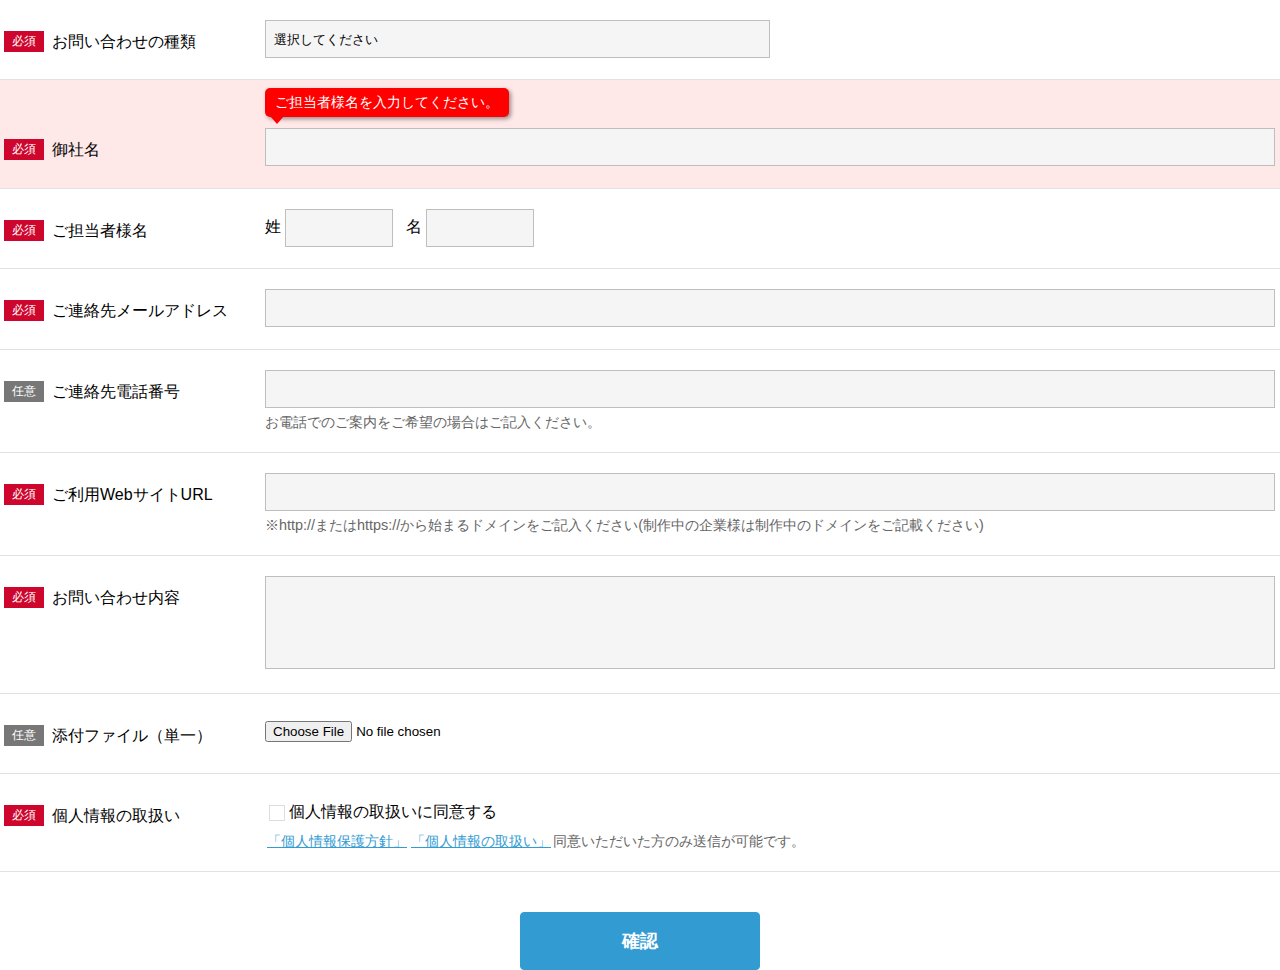
==== bluemonkey/index.html @ f92632be "途中まで" ====
<!DOCTYPE html>
<!--[if lt IE 7]> <html lang="ja" class="no-js lt-ie10 lt-ie9 lt-ie8 lt-ie7"> <![endif]-->
<!--[if IE 7]> <html lang="ja" class="no-js lt-ie10 lt-ie9 lt-ie8"> <![endif]-->
<!--[if IE 8]> <html lang="ja" class="no-js lt-ie10 lt-ie9"> <![endif]-->
<!--[if IE 9]> <html lang="ja" class="no-js lt-ie10"> <![endif]-->
<!--[if gt IE 8]><!--> <html lang="ja" class="no-js"> <!--<![endif]-->
<head>
    <meta charset="utf-8">
    <meta name="viewport" content="width=device-width, initial-scale=1.0">
    <meta name="turbolinks-cache-control" content="no-cache">
    <meta name="format-detection" content="telephone=no">
    <meta name="csrf-param" content="authenticity_token" />
    <meta name="csrf-token" content="z5Si4Jyp5bPPBnD6I92lVzn1S/KJ/e9f147sgrp0182VXot9FAfhXVZ542wyHaphEvsVX61nM7MD+rgbgrOFJA==" />
    <link rel="stylesheet" media="all" href="style.css" data-turbolinks-track="reload" />

    <title>BMマニュアルサイト：お問い合わせフォーム</title>

</head>
<body>

<div class="form-preview-wrap">
    <form class="preview-form-group" id="rc-form" enctype="multipart/form-data" action="https://contents.bownow.jp/forms/view/sid_20f5ca560e3580828c5d/5ba5b796-fdc8-4d0c-ac81-57e9bde95690" accept-charset="UTF-8" data-remote="true" method="post"><input name="utf8" type="hidden" value="&#x2713;" />
        <div id="form-fields">
            <input type="hidden" name="referer" id="referer" value="https://manual.bluemonkey.jp/contact.html" />
            <input type="hidden" name="title" id="title" value="お問い合わせ|CMS Blue Monkey 操作マニュアルサイト" />


            <div class="fields show-page clearfix">
                <dl class="form-preview-dl preview-single-select-1" id="contact-field-preview-7dc418b2-c2f5-4021-b706-d76ecf00e49f">
                    <dt>
                        <span class="preview-contact-required_label form-preview-reqiured">必須</span>
                        <span>お問い合わせの種類</span>
                    </dt>
                    <dd>
                        <select name="select-1" class="form-preview-input01"><option value="">選択してください</option><option value="no_option_管理画面について">管理画面について</option>
                            <option value="no_option_公開画面について">公開画面について</option>
                            <option value="no_option_ツール改善要望">ツール改善要望</option>
                            <option value="no_option_その他">その他</option></select>
                        <input type="hidden" name="select-1_key" class="hidden" />
                        <input type="hidden" name="select-1_key_value" class="hidden" />
                        <p class="form-preview-help-text"></p>
                        <p class="form-preview-alert-text"></p>
                    </dd>
                </dl>

                <dl class="form-preview-dl preview-company form-preview-haserror" id="contact-field-preview-4188331d-a423-4023-b0e0-ba51b37c63d0">
                    <dt>
                        <span class="preview-contact-required_label form-preview-reqiured">必須</span>
                        <span>御社名</span>
                    </dt>
                    <dd>
                        <input type="text" name="company_name" class="form-preview-input01" />
                        <p class="form-preview-help-text"></p>
                        <p class="form-preview-alert-text animated fadeInUp">ご担当者様名を入力してください。</p>
                    </dd>
                </dl>

                <dl class="form-preview-dl preview-user-name" id="contact-field-preview-f3450996-3b1c-45f8-a4a2-8e9e8dccdc90">
                    <dt>
                        <span class="preview-contact-required_label form-preview-reqiured">必須</span>
                        <span>ご担当者様名</span>
                    </dt>
                    <dd>
                        姓
                        <input type="text" name="family_name" class="form-preview-input01 form-preview-input01-half" style="width: 108px;" />
                        名
                        <input type="text" name="given_name" class="form-preview-input01 form-preview-input01-half" style="width: 108px;" />
                        <p class="form-preview-help-text"></p>
                        <p class="form-preview-alert-text"></p>
                    </dd>
                </dl>

                <dl class="form-preview-dl preview-email" id="contact-field-preview-21284cd1-82a6-4786-b2fb-92e6e3ad9f36">
                    <dt>
                        <span class="preview-contact-required_label form-preview-reqiured">必須</span>
                        <span>ご連絡先メールアドレス</span>
                    </dt>
                    <dd>
                        <input type="text" name="email" class="form-preview-input01" />
                        <p class="form-preview-help-text"></p>
                        <p class="form-preview-alert-text"></p>
                    </dd>
                </dl>

                <dl class="form-preview-dl preview-tel_no" id="contact-field-preview-8f951c52-8ac4-4ae7-a9e4-8abe0419353a">
                    <dt>
                        <span class="preview-contact-not_required_label form-preview-not-reqiured">任意</span>
                        <span>ご連絡先電話番号</span>
                    </dt>
                    <dd>
                        <input type="text" name="phone_number" class="form-preview-input01" />
                        <p class="form-preview-help-text">お電話でのご案内をご希望の場合はご記入ください。</p>
                        <p class="form-preview-alert-text"></p>
                    </dd>
                </dl>

                <dl class="form-preview-dl preview-website" id="contact-field-preview-4e95dce4-7f09-4435-8548-b17bf3144148">
                    <dt>
                        <span class="preview-contact-required_label form-preview-reqiured">必須</span>
                        <span>ご利用WebサイトURL</span>
                    </dt>
                    <dd>
                        <input type="text" name="web_site" class="form-preview-input01" />
                        <p class="form-preview-help-text">※http://またはhttps://から始まるドメインをご記入ください(制作中の企業様は制作中のドメインをご記載ください)</p>
                        <p class="form-preview-alert-text"></p>
                    </dd>
                </dl>

                <dl class="form-preview-dl preview-textarea-1" id="contact-field-preview-e7169ca3-8895-4fb2-96b7-a2cf93f13204">
                    <dt>
                        <span class="preview-contact-required_label form-preview-reqiured">必須</span>
                        <span>お問い合わせ内容</span>
                    </dt>
                    <dd>
    <textarea name="text_area-1" class="form-preview-input01" style="resize:none;" rows="5">
</textarea>
                        <p class="form-preview-help-text"></p>
                        <p class="form-preview-alert-text"></p>
                    </dd>
                </dl>

                <dl class="form-preview-dl preview-file-attach-20220606080320653" id="contact-field-preview-d6075b51-c3f0-47fd-834a-07ad32891538">
                    <dt>
                        <span class="preview-contact-not_required_label form-preview-not-reqiured">任意</span>
                        <span>添付ファイル（単一）</span>
                    </dt>
                    <dd class="form-preview-file-attach">
                        <input type="file" name="attachment-20220606080320653" />
                        <p class="form-preview-help-text"></p>
                        <p class="form-preview-alert-text"></p>
                    </dd>
                </dl>

                <dl class="form-preview-dl preview-personal-info" id="contact-field-preview-214753f5-d81b-4d56-a52f-13bae1a4b5d0">
                    <dt>
                        <span class="preview-contact-required_label form-preview-reqiured">必須</span>
                        <span>個人情報の取扱い</span>
                    </dt>
                    <dd>
                        <label>
                            <input type="checkbox" name="agreement" value="on" />
                            <span class="labeled_text">個人情報の取扱いに同意する</span>
                        </label>
                        <p class="form-preview-help-text"><a href="https://www.startialab.co.jp/privacy.html" target="_blank">「個人情報保護方針」</a><a href="https://www.startialab.co.jp/privacy.html#section2" target="_blank">「個人情報の取扱い」</a>同意いただいた方のみ送信が可能です。</p>
                        <p class="form-preview-alert-text"></p>
                    </dd>
                </dl>

            </div>
            <div align="center" class="show-page-btn" id="input-page-btn">
                <button name="button" type="submit" id="preview-contact-submit" class="btn" data-disable-with="&lt;i class=&quot;fa fa-spinner fa-spin&quot;&gt;&lt;/i&gt; 確認">確認</button>
            </div>
        </div>
        <div id="confirm-fields" style="display:none;"></div>
        <div class="form-preview-alert-text" id="help-exclude-info-recaptcha" style="display: none;"><span></span></div>
    </form></div>

<script type="text/javascript">

    $('#contact-field-preview-f3450996-3b1c-45f8-a4a2-8e9e8dccdc90').find('.form-preview-alert-text').addClass('animated fadeInUp').html('ご担当者様名を入力してください。');
</script>
</body>
</html>
---- bluemonkey/style.css ----
@charset "UTF-8";

body {
    margin: 0; }

@media only screen and (max-width: 690px) {
    body {
        font-size: 16px; } }
@media only screen and (max-width: 979px) {
    body input,
    body button,
    body textarea select {
        font-size: 16px; } }
body,
input,
textarea,
select,
button {
    font-family: 'Hiragino Kaku Gothic Pro', Meiryo, 'メイリオ', 'MS PGothic', sans-serif; }

@media only screen and (max-width: 690px) {
    input[type="text"],
    input[type="password"],
    textarea,
    select {
        font-size: 16px; } }
.page-lead {
    font-weight: normal; }

.animated {
    animation-duration: 1s;
    animation-fill-mode: both; }

.animated.infinite {
    animation-iteration-count: infinite; }

@keyframes fadeInUp {
    from {
        transform: translate3d(0, 100%, 0);
        opacity: 0; }
    to {
        transform: none;
        opacity: 1; } }
.fadeInUp {
    display: block;
    animation-name: fadeInUp; }

@keyframes fadeOutDown {
    from {
        opacity: 1; }
    to {
        transform: translate3d(0, 100%, 0);
        opacity: 0; } }
.fadeOutDown {
    animation-name: fadeOutDown !important; }

.preview-form-group fieldset {
    margin: 0 10%;
    padding: 20px 40px 30px;
    border: #ccc 1px solid;
    border-radius: 5px;
    background-color: #eee; }

@media only screen and (max-width: 568px) {
    .preview-form-group fieldset {
        margin: 0;
        padding: 10px 20px 15px; } }
fieldset .form-preview-dl input[type="text"],
fieldset .form-preview-dl input[type="password"] {
    background-color: #fff; }

@media only screen and (min-width: 980px) {
    fieldset .form-preview-dl input[type="text"]:hover,
    fieldset .form-preview-dl input[type="password"]:hover {
        border: 1px solid #329bd2;
        background-color: rgba(0, 0, 0, 0.2); } }
fieldset .form-preview-dl input[type="text"]:focus,
fieldset .form-preview-dl input[type="password"]:focus {
    background-color: rgba(0, 0, 0, 0.05);
    box-shadow: 0px 0px 4px 2px rgba(0, 0, 0, 0.2); }

.form-preview-dl {
    width: 100%;
    margin: 0;
    padding: 20px 0 15px;
    float: left;
    border-bottom: #e2e2e2 1px solid; }

.form-preview-dl:after {
    display: table;
    clear: both;
    content: ''; }

.form-preview-dl.form-preview-dl-continue {
    padding-bottom: 0;
    border-bottom: none; }

.form-preview-dl[data-type='address'] #jpostal-execute {
    margin-left: 8px; }

.form-preview-dl[data-type='address'] input[type="button"] {
    padding: 4px 8px;
    border-style: none;
    background-color: #329bd2;
    color: #fff;
    font-size: 12px;
    font-weight: bold; }

.form-preview-dl[data-type='address'] input[type="button"]:hover {
    background-color: #329bd2;
    color: #fff; }

.form-preview-dl[data-type='address'] .form-preview-input01-half {
    display: inline-block;
    width: 80px;
    margin-right: 8px; }

.form-preview-dl[data-type="radio"] dt,
.form-preview-dl[data-type="checkbox"] dt,
.form-preview-dl[data-type="textarea"] dt,
.form-preview-dl[data-type="personal-info"] dt {
    padding-top: 0;
    padding-bottom: 0; }

@media only screen and (max-width: 690px) {
    .form-preview-dl[data-type="radio"] dt,
    .form-preview-dl[data-type="checkbox"] dt,
    .form-preview-dl[data-type="textarea"] dt,
    .form-preview-dl[data-type="personal-info"] dt {
        display: block;
        margin-left: 0;
        padding-top: 11px;
        padding-bottom: 11px; } }
.form-preview-dl-continue.form-preview-haserror + .form-preview-dl {
    background-color: #ffe8e8; }

.form-preview-dl .form-preview-dl {
    padding-top: 10px;
    padding-bottom: 0;
    clear: both; }

.form-preview-dl input,
.form-preview-dl button,
.form-preview-dl textarea,
.form-preview-dl select {
    -webkit-appearance: none;
    -moz-appearance: none;
    appearance: none;
    border: none;
    border-radius: 0; }

.form-preview-dl input[type="text"],
.form-preview-dl input[type="password"] {
    box-sizing: border-box;
    display: block;
    width: 100%;
    height: 38px;
    padding: 8px 12px;
    border: 1px solid #bebebe;
    background: #f5f5f5;
    font-size: 16px;
    line-height: 32px;
    text-indent: 5px;
    transition: all .2s ease; }

.form-preview-dl input[type="text"].form-preview-input01-half {
    display: inline-block;
    width: 40px;
    margin-right: 8px; }

.form-preview-dl select {
    -webkit-appearance: none;
    -moz-appearance: none;
    appearance: none;
    box-sizing: border-box;
    width: 50%;
    padding: 8px 24px 8px 8px;
    border: 1px solid #bebebe;
    border-radius: 0;
    background-color: #f5f5f5;
    transition: all .2s ease; }

.form-preview-dl select:not([multiple]) {
    height: 38px; }

.form-preview-dl select:focus,
.form-preview-dl select:hover {
    background-position: right 10px center;
    background-size: 10px 7px; }

.form-preview-dl select:not([multiple]) {
    background: #f5f5f5 url("https://contents.bownow.jp/files/index?fid=9807c5a892d29e64cbb287439c2862d4") no-repeat;
    background-position: right 10px center;
    background-size: 10px 7px; }

.form-preview-dl select:not([multiple]) option {
    padding: 4px; }

.form-preview-dl select[multiple~="multiple"] {
    padding-right: 0; }

@media only screen and (min-width: 979px) {
    .form-preview-dl select[multiple~="multiple"] option {
        padding: 0; } }
.form-preview-dl textarea {
    box-sizing: border-box;
    width: 100% !important;
    padding: 8px;
    border: 1px solid #bebebe;
    background: #f5f5f5; }

.form-preview-dl > dt {
    box-sizing: border-box;
    width: 260px;
    padding: 11px 16px 11px 4px;
    float: left; }

.form-preview-dl > dt:after {
    display: table;
    clear: both;
    content: ''; }

@media only screen and (max-width: 690px) {
    .form-preview-dl > dt {
        width: 100%;
        padding: 11px 0;
        float: none; } }
.form-preview-dl > dt span {
    box-sizing: border-box;
    display: block;
    width: calc(2.5em + 10px);
    float: left; }

.form-preview-dl > dt span + span {
    word-wrap: break-word !important;
    box-sizing: border-box;
    width: calc(100% - (2.5em + 10px));
    padding-left: 8px;
    line-height: 1.4;
    overflow-wrap: break-word !important; }

.form-preview-dl input[type="checkbox"],
.form-preview-dl input[type="radio"] {
    display: none; }

.form-preview-dl input[type="checkbox"]:checked + .labeled_text,
.form-preview-dl input[type="radio"]:checked + .labeled_text {
    color: #329bd2; }

.form-preview-dl input[type="checkbox"]:checked + .labeled_text:after,
.form-preview-dl input[type="radio"]:checked + .labeled_text:after {
    display: block;
    position: absolute;
    content: ''; }

.form-preview-dl input[type="checkbox"] + .labeled_text:before,
.form-preview-dl input[type="radio"] + .labeled_text:before {
    display: block;
    position: absolute;
    top: 2px;
    left: 0;
    width: 14px;
    height: 14px;
    border: 1px solid #ddd;
    background-color: #fff;
    content: ''; }

.form-preview-dl input[type="checkbox"]:checked + .labeled_text {
    color: #329bd2; }

.form-preview-dl input[type="checkbox"]:checked + .labeled_text:after {
    top: 3px;
    left: 5px;
    width: 5px;
    height: 9px;
    transform: rotate(40deg);
    border-right: 2px solid #329bd2;
    border-bottom: 2px solid #329bd2; }

.form-preview-dl input[type="radio"]:checked + .labeled_text:after {
    top: 6px;
    left: 4px;
    width: 8px;
    height: 8px;
    border-radius: 50%;
    background: #329bd2; }

.form-preview-dl input[type="radio"] + .labeled_text:before {
    border-radius: 50%; }

.form-preview-dl > dd {
    box-sizing: border-box;
    width: calc(100% - 260px);
    margin-left: 0;
    padding-right: 5px;
    padding-left: 5px;
    float: right; }

@media only screen and (max-width: 690px) {
    .form-preview-dl > dd {
        width: 100%;
        margin-left: 0;
        float: none; } }
.form-preview-dl > dd.form-preview-file-attach {
    padding-top: 7px; }

.form-preview-dl > dd.form-preview-file-attach .form-preview-alert-text {
    top: 9px; }

.form-preview-dl > dd label {
    display: inline-block;
    margin-top: 8px;
    margin-right: 16px;
    margin-bottom: 4px; }

@media only screen and (max-width: 568px) {
    .form-preview-dl > dd label {
        display: block;
        padding-bottom: 0px;
        font-size: 16px; } }
.form-preview-dl > dd label + br {
    display: none; }

.form-preview-dl > dd .form-preview-input01-half {
    vertical-align: middle; }

.form-preview-dl > dd .form-preview-input01-half.form-preview-input01-half--name {
    width: 120px; }

.form-preview-dl > dd .form-preview-confirm-text {
    display: block;
    padding-top: 11px; }

.form-preview-dl > dd input[type='file']:hover {
    border: none; }

.form-preview-dl-child {
    margin: 0;
    padding: 12px 0px; }

.form-preview-dl-child:first-child {
    margin-top: 0px;
    padding: 0 0px 12px; }

.form-preview-dl-child input[type="text"].form-preview-input01 {
    width: 100%; }

.form-preview-dl-child input[type="text"].form-preview-input01-half {
    display: inline-block;
    width: 40px;
    margin-right: 8px; }

.form-preview-dl-child dt {
    width: 80px;
    padding: 8px 0;
    float: left;
    line-height: 32px; }

.form-preview-dl-child dd {
    margin-left: 80px; }

@media only screen and (max-width: 568px) {
    .form-preview-dl-child dd.dd-inline-input input[type="text"] {
        width: 70px; } }
@media only screen and (max-width: 568px) {
    .form-preview-dl-child dd input[type="text"] {
        width: 100%; } }
.form-preview-dl-has-child {
    margin: 0;
    padding: 20px 0 10px; }

.form-preview-dl-has-child > dt {
    padding-top: 5px; }

.form-preview-dl .labeled_text {
    position: relative;
    padding-left: 20px; }

.form-preview-dl a {
    padding: 0 2px;
    color: #329bd2; }

.form-preview-dl label {
    padding: 0 4px; }

.form-preview-dl label:hover {
    background: rgba(0, 0, 0, 0.1); }

@media only screen and (min-width: 980px) {
    .form-preview-dl input:hover,
    .form-preview-dl textarea:hover,
    .form-preview-dl select:hover {
        border: 1px solid #329bd2;
        background-color: rgba(0, 0, 0, 0.2); } }
.form-preview-dl input:focus,
.form-preview-dl textarea:focus,
.form-preview-dl select:focus {
    background-color: rgba(0, 0, 0, 0.05);
    box-shadow: 0px 0px 4px 2px rgba(0, 0, 0, 0.2); }

.form-preview-reqiured {
    display: inline-block !important;
    padding: 2px 5px;
    background-color: #ce052c;
    color: #fff;
    font-size: 12px;
    font-weight: normal;
    line-height: normal;
    text-align: center;
    vertical-align: middle; }

.form-preview-not-reqiured {
    display: inline-block !important;
    padding: 2px 5px;
    background-color: #777;
    color: #fff;
    font-size: 12px;
    font-weight: normal;
    line-height: normal;
    text-align: center;
    vertical-align: middle; }

.form-preview-help-text {
    margin-top: 5px;
    margin-bottom: 0;
    color: #666;
    font-size: 90%; }

.form-preview-help-text p {
    margin-top: 0; }

.form-preview-alert-text {
    margin: 5px 0 0px;
    color: #666;
    color: #e35353;
    font-size: 90%; }

.ime-half {
    ime-mode: disabled; }

.show-page:after {
    display: block;
    height: 0;
    clear: both;
    font-size: 0;
    content: '';
    visibility: hidden; }

.show-page-btn {
    margin: 40px auto 0;
    clear: both;
    font-size: 0; }

.show-page-btn .btn {
    -webkit-appearance: none;
    -moz-appearance: none;
    appearance: none;
    min-width: 240px;
    margin-right: 5px;
    padding: 16px 48px;
    border: solid 1px #329bd2;
    border-radius: 4px;
    background-color: #329bd2;
    color: #fff;
    font-size: 18px;
    font-weight: bold;
    text-decoration: none;
    transition: all .2s ease; }

.show-page-btn .btn:last-child {
    margin-right: 0; }

.show-page-btn .btn:focus {
    outline: none; }

.show-page-btn .btn:active,
.show-page-btn .btn:hover {
    outline: none;
    background-color: #2886b9; }

.preview-login-form .form-preview-dl {
    border-bottom: none; }

@media only screen and (max-width: 568px) {
    .preview-login-form .form-preview-dl {
        margin-bottom: 0;
        padding-bottom: 0; } }
.preview-login-form .form-preview-dl dt {
    width: 100%; }

.preview-login-form .form-preview-dl dd {
    width: 100%;
    margin-left: 0; }

.preview-login-form .show-page-btn {
    padding-top: 20px; }

@media only screen and (max-width: 568px) {
    .form-preview-wrap .show-page-btn .btn {
        min-width: 140px;
        padding: 16px 8px;
        font-size: 16px; } }
.preview-login-form-title {
    margin-bottom: 24px;
    text-align: center; }

.preview-login-form-footer {
    margin-top: 24px; }

.preview-login-form-reminder {
    text-align: center; }

.preview-login-form-reminder a {
    color: #329bd2; }

.preview-login-form-reminder a:before {
    display: inline-block;
    width: 4px;
    height: 4px;
    margin-right: 8px;
    transform: rotate(45deg);
    border-top: 2px solid #329bd2;
    border-right: 2px solid #329bd2;
    content: '';
    vertical-align: middle; }

.form-preview-haserror {
    position: relative;
    margin-bottom: 0;
    padding-top: 48px !important;
    padding-top: 3rem !important;
    background-color: #ffe8e8; }

.form-preview-haserror .form-preview-alert-text {
    display: block;
    position: absolute;
    top: 3px;
    padding: 5px 10px;
    border-radius: 5px;
    background-color: red;
    color: #fff;
    box-shadow: 2px 2px 4px rgba(0, 0, 0, 0.4); }

@media only screen and (max-width: 690px) {
    .form-preview-haserror .form-preview-alert-text {
        top: -11px; } }
.form-preview-haserror .form-preview-alert-text:after {
    position: absolute;
    bottom: -7px;
    left: 5px;
    width: 0;
    height: 0;
    border-width: 8px 7px 0 7px;
    border-style: solid;
    border-color: red transparent transparent;
    content: ''; }

@media only screen and (max-width: 568px) {
    .input-name-label {
        display: block;
        float: left;
        line-height: 32px; } }
@media only screen and (max-width: 568px) {
    .input-name-label + input {
        width: 100% !important; } }

  input.hidden {
      display: none !important;
  }
.modal-backdrop.ajax.fade {
    opacity: 0.2;
    background-color: #ffffff;
    z-index: 99999;
    position: fixed;
    top: 0;
    bottom: 0;
    right: 0;
    left: 0;
}
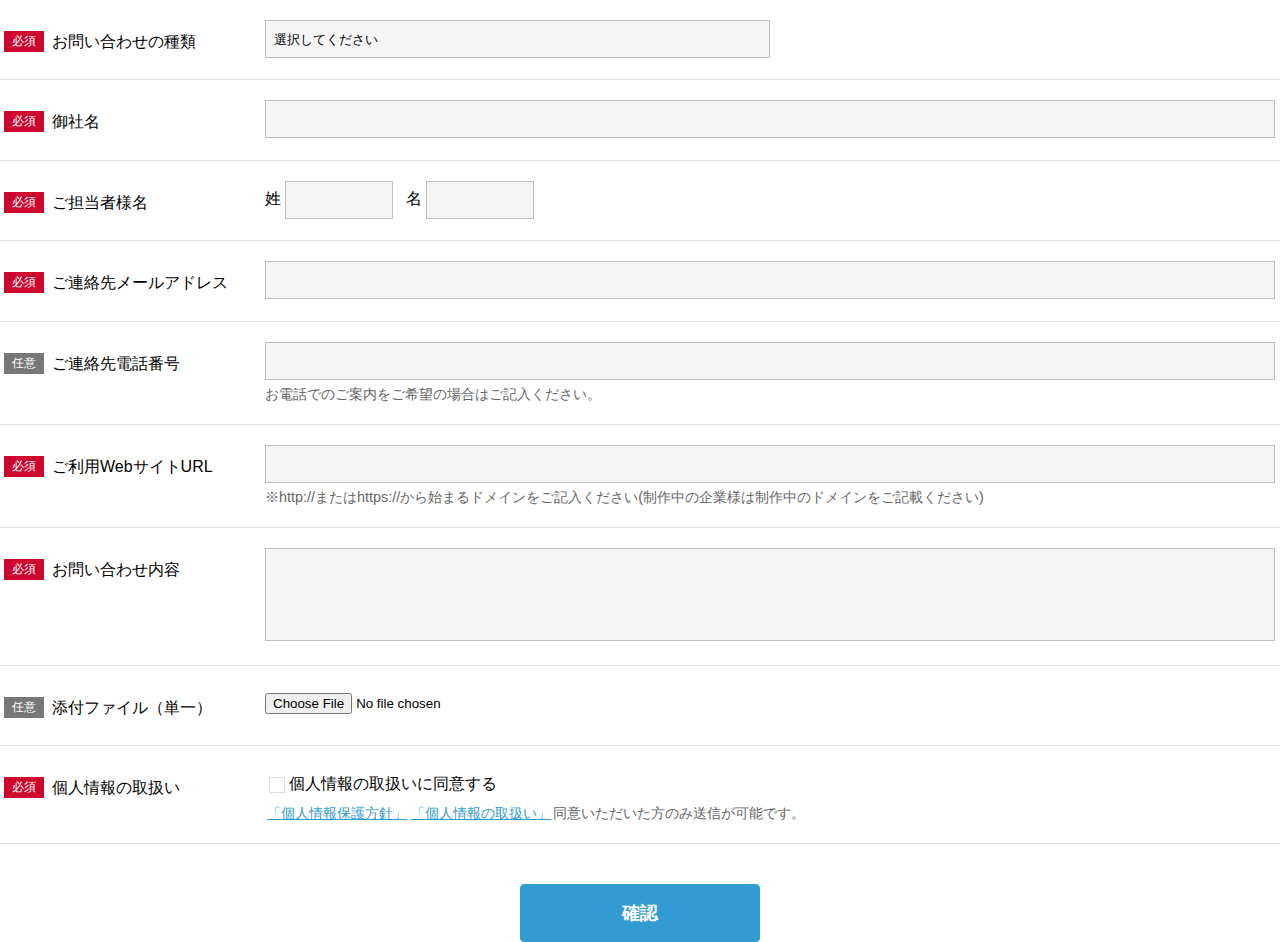
==== commit b412e635: "一旦HTML完成" ====
--- a/bluemonkey/index.html
+++ b/bluemonkey/index.html
@@ -12,27 +12,26 @@
     <meta name="csrf-param" content="authenticity_token" />
     <meta name="csrf-token" content="z5Si4Jyp5bPPBnD6I92lVzn1S/KJ/e9f147sgrp0182VXot9FAfhXVZ542wyHaphEvsVX61nM7MD+rgbgrOFJA==" />
     <link rel="stylesheet" media="all" href="style.css" data-turbolinks-track="reload" />
-
     <title>BMマニュアルサイト：お問い合わせフォーム</title>
-
 </head>
 <body>
 
 <div class="form-preview-wrap">
-    <form class="preview-form-group" id="rc-form" enctype="multipart/form-data" action="https://contents.bownow.jp/forms/view/sid_20f5ca560e3580828c5d/5ba5b796-fdc8-4d0c-ac81-57e9bde95690" accept-charset="UTF-8" data-remote="true" method="post"><input name="utf8" type="hidden" value="&#x2713;" />
+    <form class="preview-form-group" id="rc-form" enctype="multipart/form-data" accept-charset="UTF-8" data-remote="true" method="post"><input name="utf8" type="hidden" value="&#x2713;" />
         <div id="form-fields">
-            <input type="hidden" name="referer" id="referer" value="https://manual.bluemonkey.jp/contact.html" />
-            <input type="hidden" name="title" id="title" value="お問い合わせ|CMS Blue Monkey 操作マニュアルサイト" />
-
 
             <div class="fields show-page clearfix">
-                <dl class="form-preview-dl preview-single-select-1" id="contact-field-preview-7dc418b2-c2f5-4021-b706-d76ecf00e49f">
+
+                <!-- 問い合わせ種別 -->
+                <!-- 入力 -->
+                <dl class="form-preview-dl preview-contact-type" id="contact-field-preview-contact-type-dl">
                     <dt>
                         <span class="preview-contact-required_label form-preview-reqiured">必須</span>
                         <span>お問い合わせの種類</span>
                     </dt>
                     <dd>
-                        <select name="select-1" class="form-preview-input01"><option value="">選択してください</option><option value="no_option_管理画面について">管理画面について</option>
+                        <select name="select-1" class="form-preview-input01" id="contact-field-preview-contact-type">
+                            <option value="">選択してください</option><option value="no_option_管理画面について">管理画面について</option>
                             <option value="no_option_公開画面について">公開画面について</option>
                             <option value="no_option_ツール改善要望">ツール改善要望</option>
                             <option value="no_option_その他">その他</option></select>
@@ -42,122 +41,242 @@
                         <p class="form-preview-alert-text"></p>
                     </dd>
                 </dl>
-
-                <dl class="form-preview-dl preview-company form-preview-haserror" id="contact-field-preview-4188331d-a423-4023-b0e0-ba51b37c63d0">
+                <!-- 確認 -->
+                <dl class="form-preview-dl confirm-contact-type" id="contact-field-confirm-contact-type-dl" style="display: none;">
+                    <dt>
+                        <span class="form-preview-reqiured">必須</span>
+                        <span>お問い合わせの種類</span>
+                    </dt>
+                    <dd style="padding: 11px 0;">
+                        <span class="form-preview-input01"><span class="form-preview-labeled_text">管理画面について</span></span>
+                    </dd>
+                </dl>
+
+
+                <!-- 会社名 -->
+                <!-- 入力 -->
+                <dl class="form-preview-dl preview-company" id="contact-field-preview-company-dl">
                     <dt>
                         <span class="preview-contact-required_label form-preview-reqiured">必須</span>
                         <span>御社名</span>
                     </dt>
                     <dd>
-                        <input type="text" name="company_name" class="form-preview-input01" />
-                        <p class="form-preview-help-text"></p>
-                        <p class="form-preview-alert-text animated fadeInUp">ご担当者様名を入力してください。</p>
-                    </dd>
-                </dl>
-
-                <dl class="form-preview-dl preview-user-name" id="contact-field-preview-f3450996-3b1c-45f8-a4a2-8e9e8dccdc90">
+                        <input type="text" name="company_name" class="form-preview-input01"  id="contact-field-preview-company"/>
+                        <p class="form-preview-help-text"></p>
+                        <p class="form-preview-alert-text"></p>
+                    </dd>
+                </dl>
+                <!-- 確認 -->
+                <dl class="form-preview-dl confirm-company" id="contact-field-confirm-company-dl" style="display: none;">
+                    <dt>
+                        <span class="form-preview-reqiured">必須</span>
+                        <span>御社名</span>
+                    </dt>
+                    <dd style="padding: 11px 0;">
+                        <span class="form-preview-input01"><span class="form-preview-labeled_text">安部勲</span></span>
+                    </dd>
+                </dl>
+
+                <!-- 氏名 -->
+                <!-- 入力 -->
+                <dl class="form-preview-dl preview-user-name" id="contact-field-preview-name-dl">
                     <dt>
                         <span class="preview-contact-required_label form-preview-reqiured">必須</span>
                         <span>ご担当者様名</span>
                     </dt>
                     <dd>
                         姓
-                        <input type="text" name="family_name" class="form-preview-input01 form-preview-input01-half" style="width: 108px;" />
+                        <input type="text" name="family_name" id="contact-field-preview-family-name"
+                               class="form-preview-input01 form-preview-input01-half" style="width: 108px;" />
                         名
-                        <input type="text" name="given_name" class="form-preview-input01 form-preview-input01-half" style="width: 108px;" />
-                        <p class="form-preview-help-text"></p>
-                        <p class="form-preview-alert-text"></p>
-                    </dd>
-                </dl>
-
-                <dl class="form-preview-dl preview-email" id="contact-field-preview-21284cd1-82a6-4786-b2fb-92e6e3ad9f36">
+                        <input type="text" name="given_name" id="contact-field-preview-given-name"
+                               class="form-preview-input01 form-preview-input01-half" style="width: 108px;" />
+                        <p class="form-preview-help-text"></p>
+                        <p class="form-preview-alert-text"></p>
+                    </dd>
+                </dl>
+                <!-- 確認 -->
+                <dl class="form-preview-dl confirm-user-name" id="contact-field-confirm-name-dl" style="display: none;">
+                    <dt>
+                        <span class="form-preview-reqiured">必須</span>
+                        <span>ご担当者様名</span>
+                    </dt>
+                    <dd style="padding: 11px 0;">
+                        <span class="form-preview-input01"><span class="form-preview-labeled_text">安部 勲</span></span>
+                    </dd>
+                </dl>
+
+
+                <!-- メールアドレス -->
+                <!-- 入力 -->
+                <dl class="form-preview-dl preview-email" id="contact-field-preview-email-dl">
                     <dt>
                         <span class="preview-contact-required_label form-preview-reqiured">必須</span>
                         <span>ご連絡先メールアドレス</span>
                     </dt>
                     <dd>
-                        <input type="text" name="email" class="form-preview-input01" />
-                        <p class="form-preview-help-text"></p>
-                        <p class="form-preview-alert-text"></p>
-                    </dd>
-                </dl>
-
-                <dl class="form-preview-dl preview-tel_no" id="contact-field-preview-8f951c52-8ac4-4ae7-a9e4-8abe0419353a">
+                        <input type="text" name="email" class="form-preview-input01" id="contact-field-preview-email"/>
+                        <p class="form-preview-help-text"></p>
+                        <p class="form-preview-alert-text"></p>
+                    </dd>
+                </dl>
+                <!-- 確認 -->
+                <dl class="form-preview-dl confirm" id="contact-field-confirm-email-dl" style="display: none;">
+                    <dt>
+                        <span class="form-preview-reqiured">必須</span>
+                        <span>ご連絡先メールアドレス</span>
+                    </dt>
+                    <dd style="padding: 11px 0;">
+                        <span class="form-preview-input01"><span class="form-preview-labeled_text">abe@nana-system.com</span></span>
+                    </dd>
+                </dl>
+
+
+                <!-- 電話番号 -->
+                <!-- 入力 -->
+                <dl class="form-preview-dl preview-tel_no" id="contact-field-preview-phone-dl">
                     <dt>
                         <span class="preview-contact-not_required_label form-preview-not-reqiured">任意</span>
                         <span>ご連絡先電話番号</span>
                     </dt>
                     <dd>
-                        <input type="text" name="phone_number" class="form-preview-input01" />
+                        <input type="text" name="phone_number" class="form-preview-input01" id="contact-field-preview-phone"/>
                         <p class="form-preview-help-text">お電話でのご案内をご希望の場合はご記入ください。</p>
                         <p class="form-preview-alert-text"></p>
                     </dd>
                 </dl>
-
-                <dl class="form-preview-dl preview-website" id="contact-field-preview-4e95dce4-7f09-4435-8548-b17bf3144148">
+                <!-- 確認 -->
+                <dl class="form-preview-dl confirm" id="contact-field-confirm-phone-dl" style="display: none;">
+                    <dt>
+                        <span class="form-preview-not-reqiured">任意</span>
+                        <span>ご連絡先電話番号</span>
+                    </dt>
+                    <dd style="padding: 11px 0;">
+                        <span class="form-preview-input01"></span>
+                    </dd>
+                </dl>
+
+
+                <!-- ご利用WebサイトURL -->
+                <!-- 入力 -->
+                <dl class="form-preview-dl preview-website" id="contact-field-preview-url-dl">
                     <dt>
                         <span class="preview-contact-required_label form-preview-reqiured">必須</span>
                         <span>ご利用WebサイトURL</span>
                     </dt>
                     <dd>
-                        <input type="text" name="web_site" class="form-preview-input01" />
+                        <input type="text" name="web_site" class="form-preview-input01" id="contact-field-preview-url"/>
                         <p class="form-preview-help-text">※http://またはhttps://から始まるドメインをご記入ください(制作中の企業様は制作中のドメインをご記載ください)</p>
                         <p class="form-preview-alert-text"></p>
                     </dd>
                 </dl>
-
-                <dl class="form-preview-dl preview-textarea-1" id="contact-field-preview-e7169ca3-8895-4fb2-96b7-a2cf93f13204">
+                <!-- 確認 -->
+                <dl class="form-preview-dl confirm" id="contact-field-confirm-url-dl" style="display: none;">
+                    <dt>
+                        <span class="form-preview-reqiured">必須</span>
+                        <span>ご利用WebサイトURL</span>
+                    </dt>
+                    <dd style="padding: 11px 0;">
+                        <span class="form-preview-input01"><span class="form-preview-labeled_text">http://www.yahoo.co.jp</span></span>
+                    </dd>
+                </dl>
+
+
+                <!-- お問い合わせ内容 -->
+                <!-- 入力 -->
+                <dl class="form-preview-dl preview-textarea-1" id="contact-field-preview-content-dl">
                     <dt>
                         <span class="preview-contact-required_label form-preview-reqiured">必須</span>
                         <span>お問い合わせ内容</span>
                     </dt>
                     <dd>
-    <textarea name="text_area-1" class="form-preview-input01" style="resize:none;" rows="5">
-</textarea>
-                        <p class="form-preview-help-text"></p>
-                        <p class="form-preview-alert-text"></p>
-                    </dd>
-                </dl>
-
-                <dl class="form-preview-dl preview-file-attach-20220606080320653" id="contact-field-preview-d6075b51-c3f0-47fd-834a-07ad32891538">
+                        <textarea name="text_area-1" class="form-preview-input01" style="resize:none;" rows="5" id="contact-field-preview-content"></textarea>
+                        <p class="form-preview-help-text"></p>
+                        <p class="form-preview-alert-text"></p>
+                    </dd>
+                </dl>
+                <!-- 確認 -->
+                <dl class="form-preview-dl confirm-textarea-1" id="contact-field-confirm-content-dl" style="display: none;">
+                    <dt>
+                        <span class="form-preview-reqiured">必須</span>
+                        <span>お問い合わせ内容</span>
+                    </dt>
+                    <dd style="padding: 11px 0;">
+                        <span class="form-preview-input01"><span class="form-preview-labeled_text">ですとだよ</span></span>
+                    </dd>
+                </dl>
+
+
+                <!-- ファイル -->
+                <!-- 入力 -->
+                <dl class="form-preview-dl preview-file" id="contact-field-preview-file-dl">
                     <dt>
                         <span class="preview-contact-not_required_label form-preview-not-reqiured">任意</span>
                         <span>添付ファイル（単一）</span>
                     </dt>
                     <dd class="form-preview-file-attach">
-                        <input type="file" name="attachment-20220606080320653" />
-                        <p class="form-preview-help-text"></p>
-                        <p class="form-preview-alert-text"></p>
-                    </dd>
-                </dl>
-
-                <dl class="form-preview-dl preview-personal-info" id="contact-field-preview-214753f5-d81b-4d56-a52f-13bae1a4b5d0">
+                        <input type="file" name="attachment-20220606080320653"  id="contact-field-preview-file"/>
+                        <p class="form-preview-help-text"></p>
+                        <p class="form-preview-alert-text"></p>
+                    </dd>
+                </dl>
+                <!-- 確認 -->
+                <dl class="form-preview-dl confirm-file" id="contact-field-confirm-file-dl" style="display: none;">
+                    <dt>
+                        <span class="form-preview-not-reqiured">任意</span>
+                        <span>添付ファイル（単一）</span>
+                    </dt>
+                    <dd style="padding: 11px 0;">
+                        <span class="form-preview-input01"><span class="form-preview-labeled_text">CEG.png</span></span>
+                    </dd>
+                </dl>
+
+
+                <!-- 個人情報の取り扱い -->
+                <!-- 入力 -->
+                <dl class="form-preview-dl preview-personal-info" id="contact-field-preview-check-dl">
                     <dt>
                         <span class="preview-contact-required_label form-preview-reqiured">必須</span>
                         <span>個人情報の取扱い</span>
                     </dt>
                     <dd>
                         <label>
-                            <input type="checkbox" name="agreement" value="on" />
+                            <input type="checkbox" name="agreement" id="contact-field-preview-check"/>
                             <span class="labeled_text">個人情報の取扱いに同意する</span>
                         </label>
                         <p class="form-preview-help-text"><a href="https://www.startialab.co.jp/privacy.html" target="_blank">「個人情報保護方針」</a><a href="https://www.startialab.co.jp/privacy.html#section2" target="_blank">「個人情報の取扱い」</a>同意いただいた方のみ送信が可能です。</p>
                         <p class="form-preview-alert-text"></p>
                     </dd>
                 </dl>
+                <!-- 確認 -->
+                <dl class="form-preview-dl confirm-personal-info" id="contact-field-confirm-check-dl" style="display: none;">
+                    <dt>
+                        <span class="form-preview-reqiured">必須</span>
+                        <span>個人情報の取扱い</span>
+                    </dt>
+                    <dd style="padding: 11px 0;">
+                        <span class="form-preview-input01"><span class="form-preview-labeled_text">個人情報の取扱いに同意する</span></span>
+                    </dd>
+                </dl>
 
             </div>
-            <div align="center" class="show-page-btn" id="input-page-btn">
-                <button name="button" type="submit" id="preview-contact-submit" class="btn" data-disable-with="&lt;i class=&quot;fa fa-spinner fa-spin&quot;&gt;&lt;/i&gt; 確認">確認</button>
+
+            <!-- 確認ボタン -->
+            <div align="center" class="show-page-btn" id="input-confirm-btn">
+                <button name="button" type="button" id="preview-contact-submit" class="btn" data-disable-with="&lt;i
+                class=&quot;fa fa-spinner fa-spin&quot;&gt;&lt;/i&gt; 確認" onClick="submitToAPI(event)" >確認</button>
             </div>
+
+            <!-- 戻る & 送信ボタン -->
+            <div align="center" class="show-page-btn" id="input-cancel-proceed-btn" style="display: none;">
+                <button name="button" id="cancel-btn" class="btn" onClick="cancelAPI(event)">キャンセル</button>
+                <button name="button" id="proceed-btn" class="btn " data-disable-with="<i class=&quot;fa fa-spinner fa-spin&quot;></i> 送信" data-disable-with-permanent="true">送信</button>
+            </div>
+
         </div>
-        <div id="confirm-fields" style="display:none;"></div>
-        <div class="form-preview-alert-text" id="help-exclude-info-recaptcha" style="display: none;"><span></span></div>
-    </form></div>
-
-<script type="text/javascript">
-
-    $('#contact-field-preview-f3450996-3b1c-45f8-a4a2-8e9e8dccdc90').find('.form-preview-alert-text').addClass('animated fadeInUp').html('ご担当者様名を入力してください。');
-</script>
+    </form>
+</div>
+
+<script type="text/javascript" src="index.js"></script>
 </body>
 </html>
